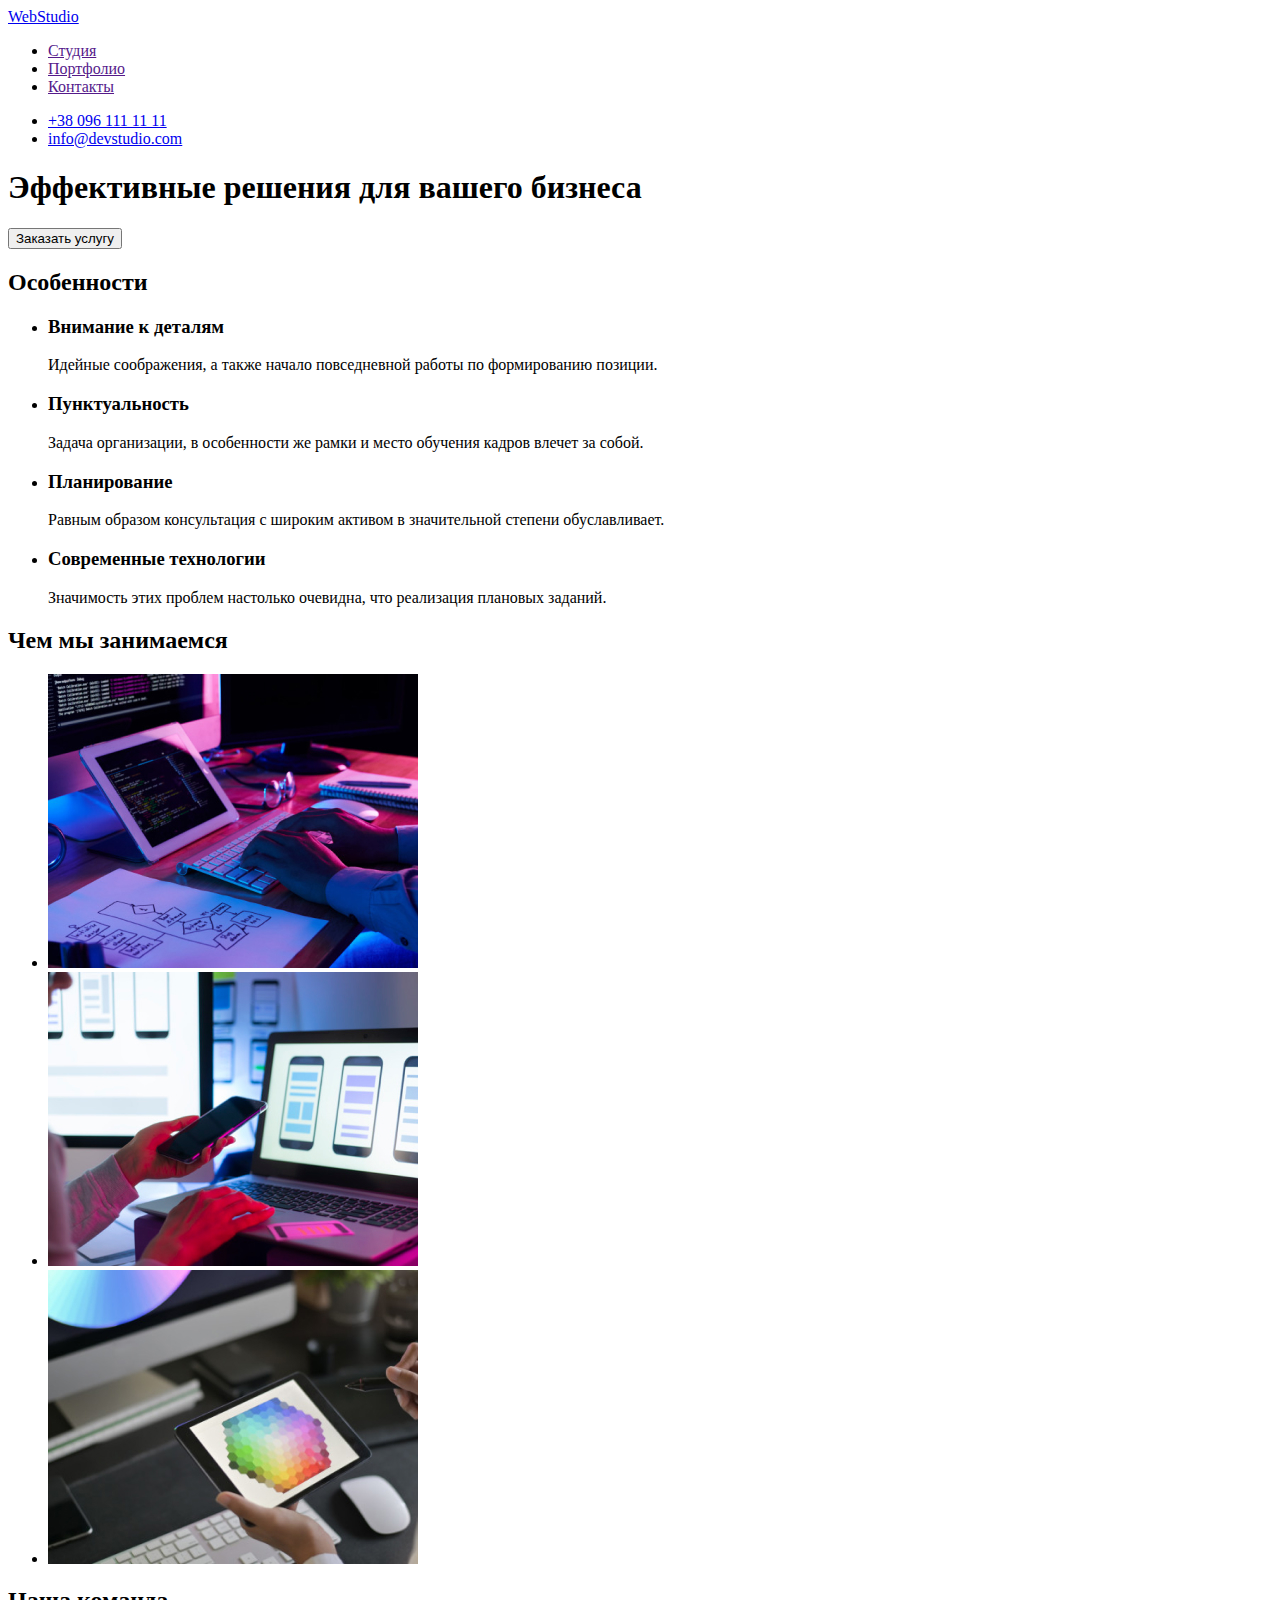
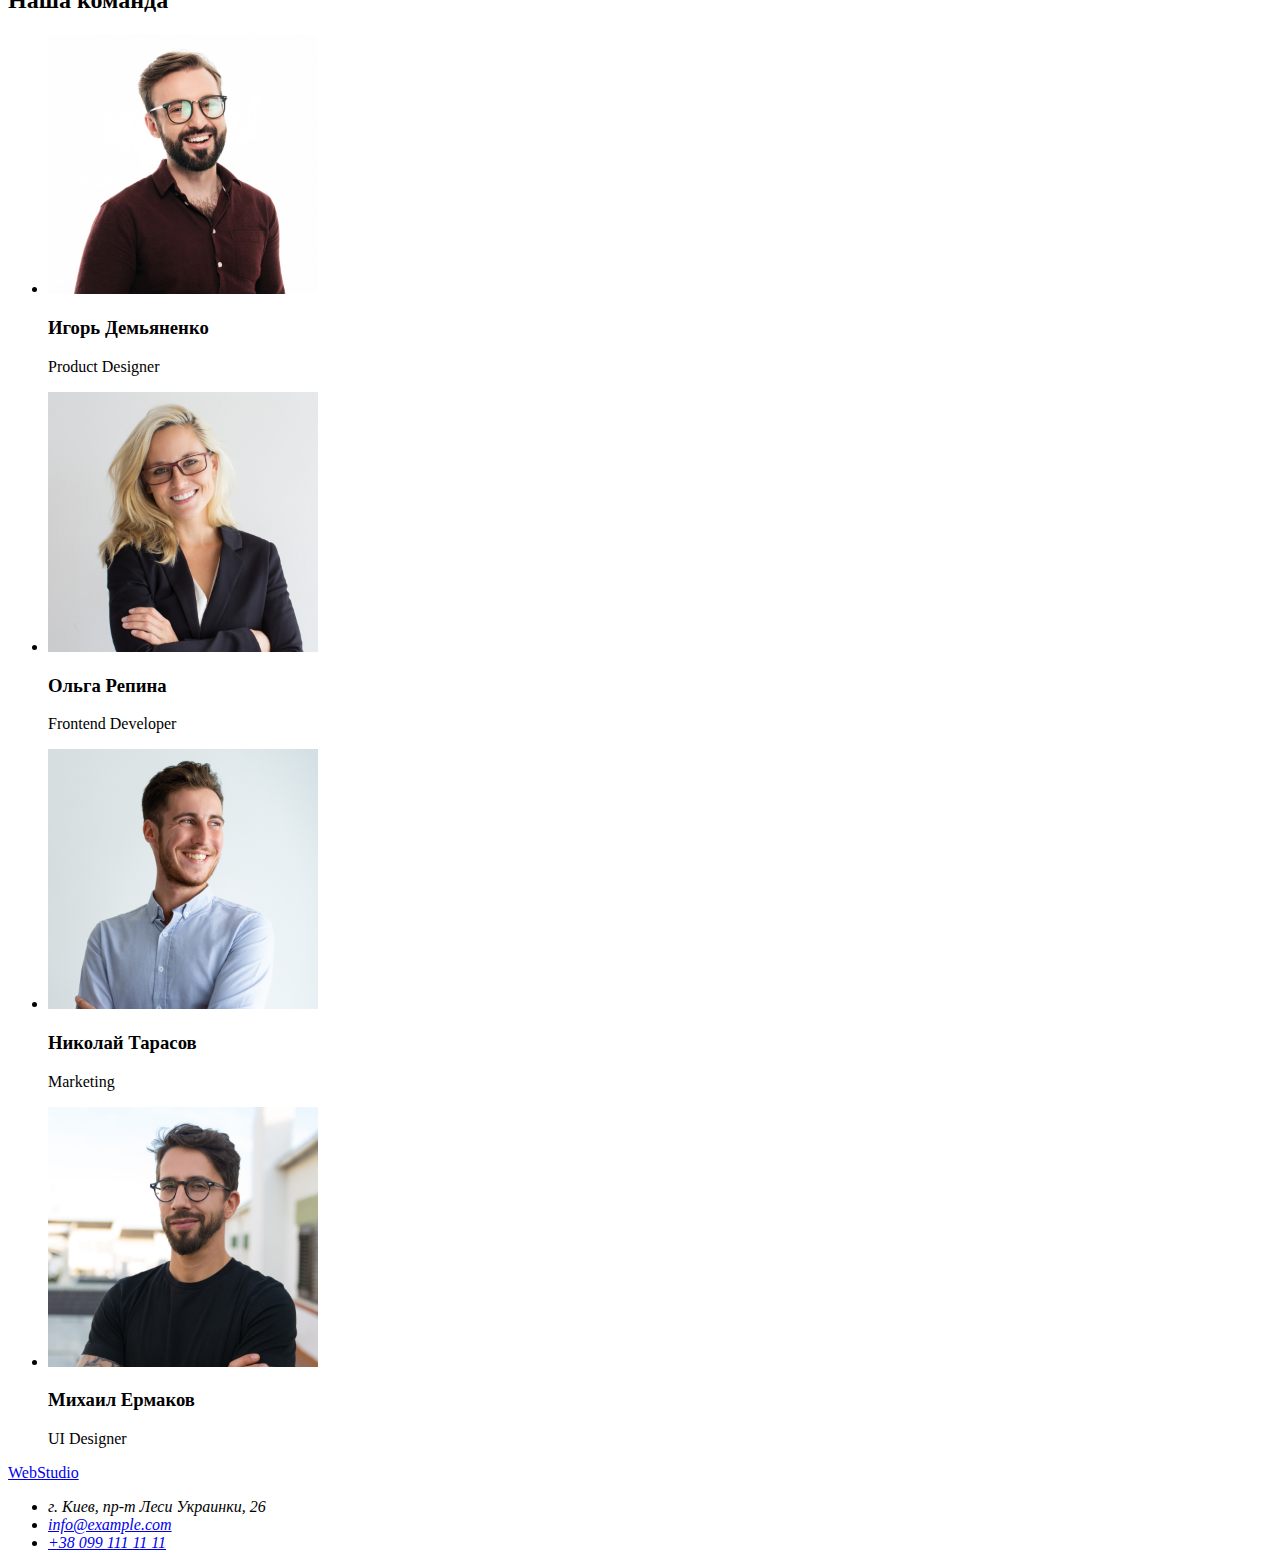
==== portfolio.html @ 48cd3e59 "Начинает оформление цвета текста" ====
<!DOCTYPE html>
<html lang="ru">
  <head>
    <meta charset="UTF-8" />
    <meta http-equiv="X-UA-Compatible" content="IE=edge" />
    <meta name="viewport" content="width=device-width, initial-scale=1.0" />
    <title>Document</title>
  </head>
  <body>
    <!--Шапка-->
    <header>
      <nav>
        <a href="./index.html"> WebStudio </a>
        <ul>
          <li><a href="">Студия</a></li>
          <li><a href="">Портфолио</a></li>
          <li><a href="">Контакты</a></li>
        </ul>
      </nav>
      <ul>
        <li><a href="tel:+380961111111">+38 096 111 11 11</a></li>
        <li><a href="mailto:info@devstudio.com">info@devstudio.com</a></li>
      </ul>
    </header>
    <!--Основной контент-->
    <main>
      <!--Раздел с кнопкой-->
      <section>
        <h1>Эффективные решения для вашего бизнеса</h1>
        <button>Заказать услугу</button>
      </section>
      <!--Особенности-->
      <section>
        <h2>Особенности</h2>
        <ul>
          <li>
            <h3>Внимание к деталям</h3>
            <p>Идейные соображения, а также начало повседневной работы по формированию позиции.</p>
          </li>
          <li>
            <h3>Пунктуальность</h3>
            <p>
              Задача организации, в особенности же рамки и место обучения кадров влечет за собой.
            </p>
          </li>
          <li>
            <h3>Планирование</h3>
            <p>
              Равным образом консультация с широким активом в значительной степени обуславливает.
            </p>
          </li>
          <li>
            <h3>Современные технологии</h3>
            <p>Значимость этих проблем настолько очевидна, что реализация плановых заданий.</p>
          </li>
        </ul>
      </section>
      <!--Чем мы занимаемся-->
      <section>
        <h2>Чем мы занимаемся</h2>
        <ul>
          <li><img src="./images/img.jpg" alt="верстка" width="370" /></li>
          <li><img src="./images/img1.jpg" alt="тестированние" width="370" /></li>
          <li><img src="./images/img2.jpg" alt="оформление" width="370" /></li>
        </ul>
      </section>
      <!--Наша команда-->
      <section>
        <h2>Наша команда</h2>
        <ul>
          <!--1й член команды-->
          <li>
            <img src="./images/photo.jpg" alt="фото-Игоря" width="270" />
            <h3>Игорь Демьяненко</h3>
            <p>Product Designer</p>
          </li>
          <!--2й член команды-->
          <li>
            <img src="./images/photo1.jpg" alt="фото-Ольги" width="270" />
            <h3>Ольга Репина</h3>
            <p>Frontend Developer</p>
          </li>
          <!--3й член команды-->
          <li>
            <img src="./images/photo2.jpg" alt="фото-Николая" width="270" />
            <h3>Николай Тарасов</h3>
            <p>Marketing</p>
          </li>
          <!--4й член команды-->
          <li>
            <img src="./images/photo3.jpg" alt="фото-Михаила" width="270" />
            <h3>Михаил Ермаков</h3>
            <p>UI Designer</p>
          </li>
        </ul>
      </section>
    </main>
    <!--Футтер-->
    <footer>
      <a href="./index.html">WebStudio</a>
      <address>
        <ul>
          <li>г. Киев, пр-т Леси Украинки, 26</li>
          <li><a href="mailto:info@example.com">info@example.com</a></li>
          <li><a href="tel:+380991111111">+38 099 111 11 11</a></li>
        </ul>
      </address>
    </footer>
  </body>
</html>
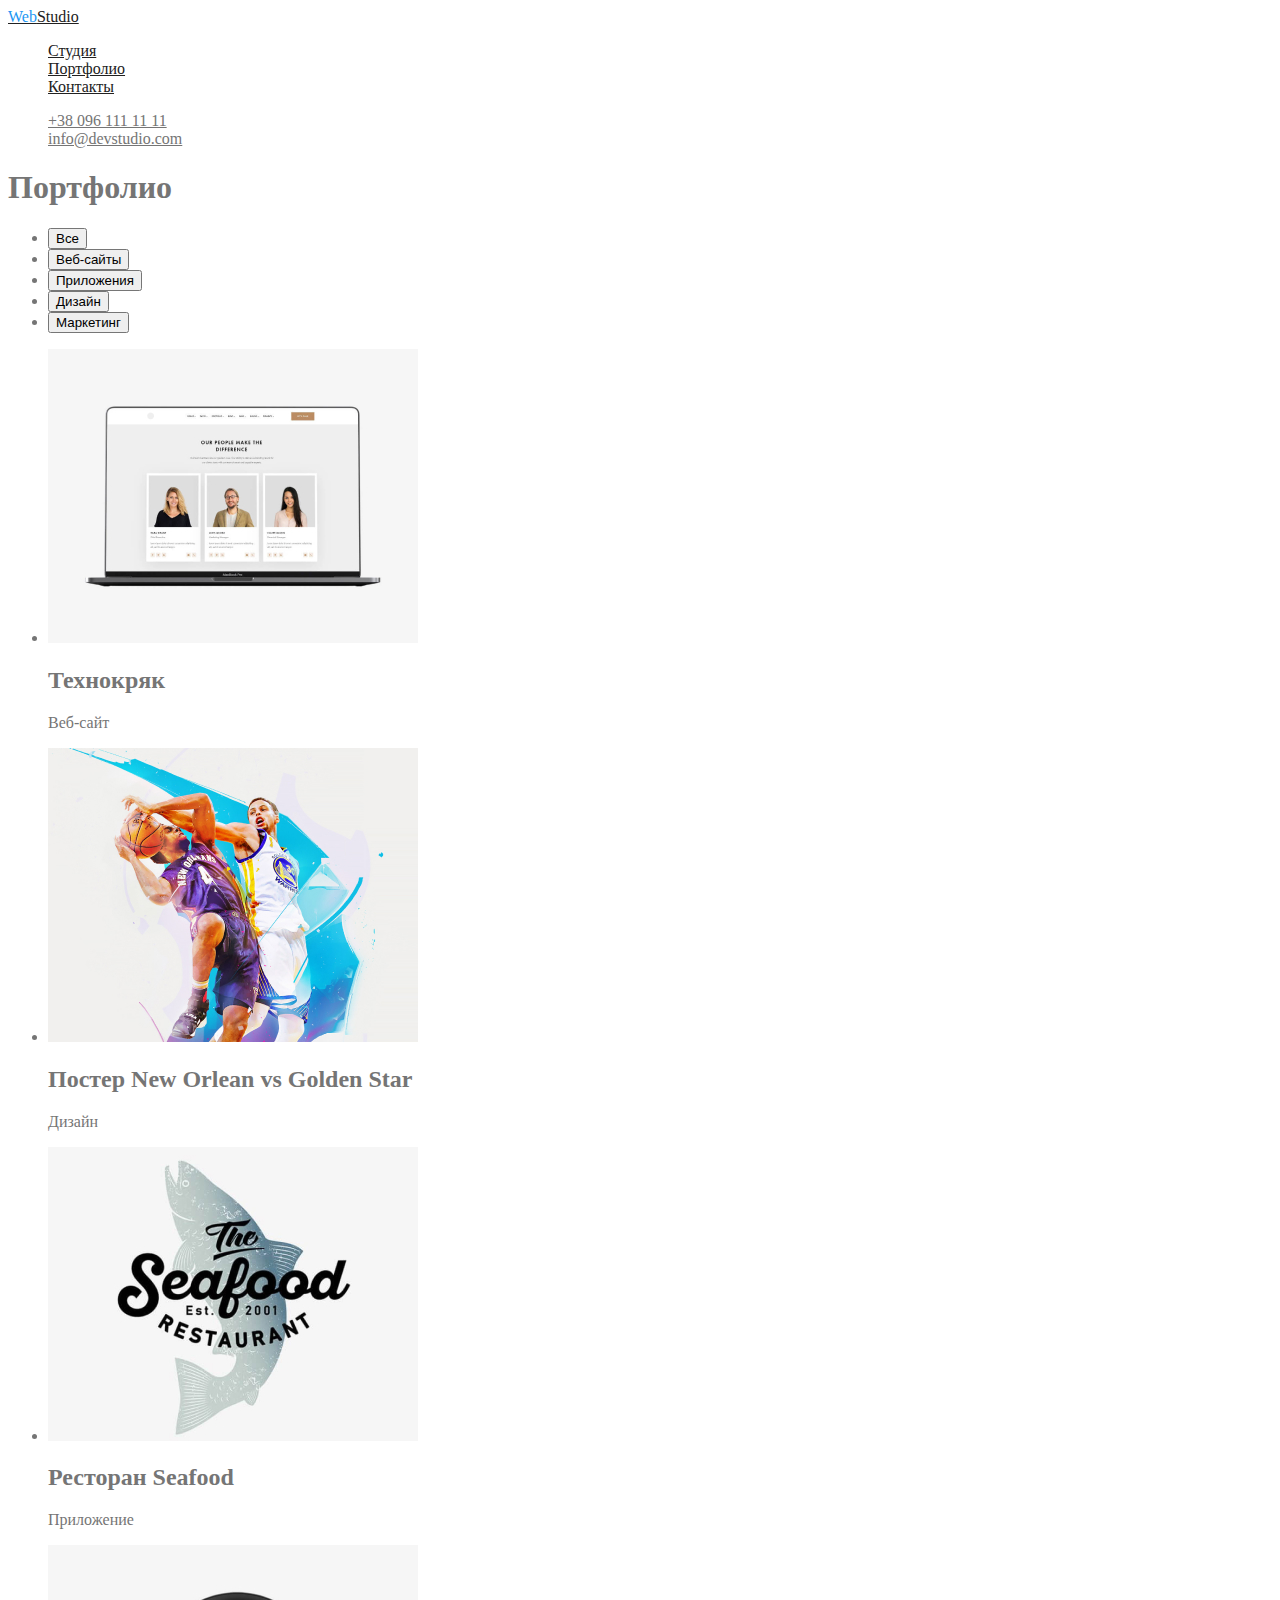
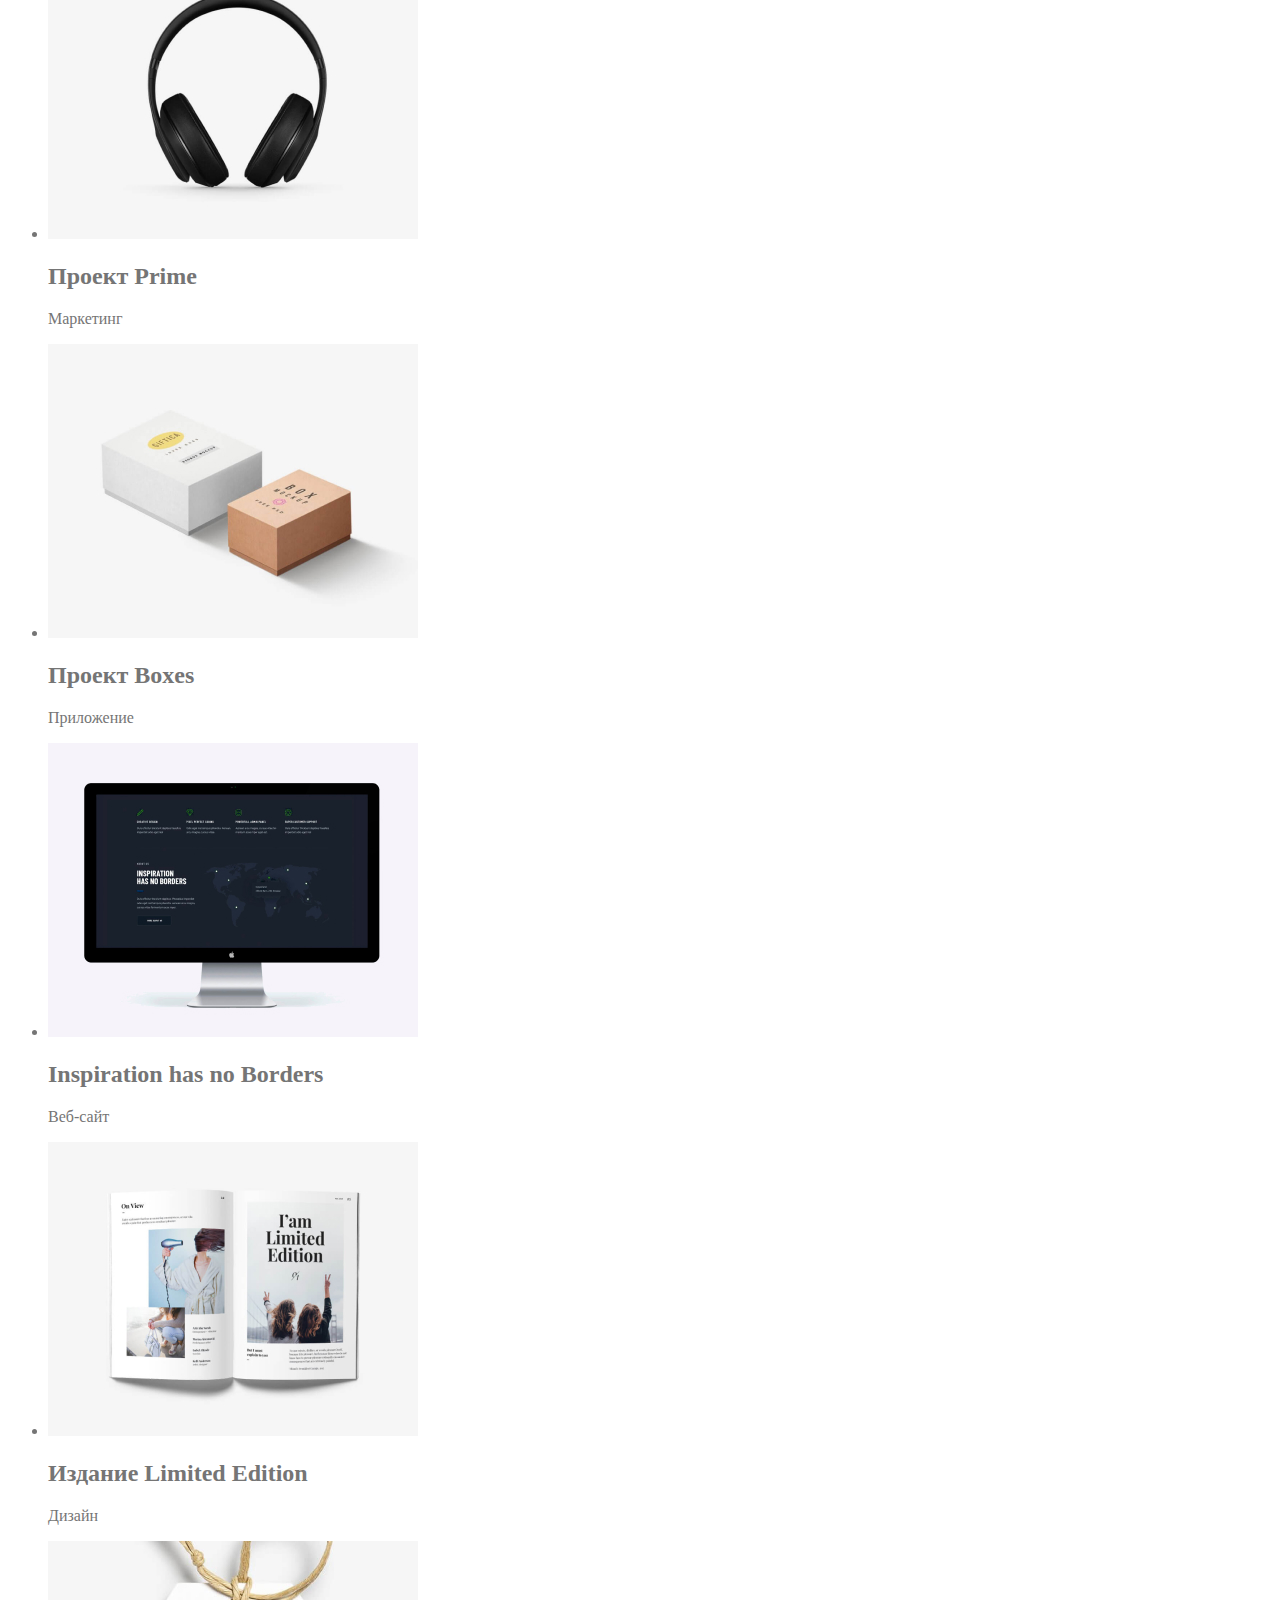
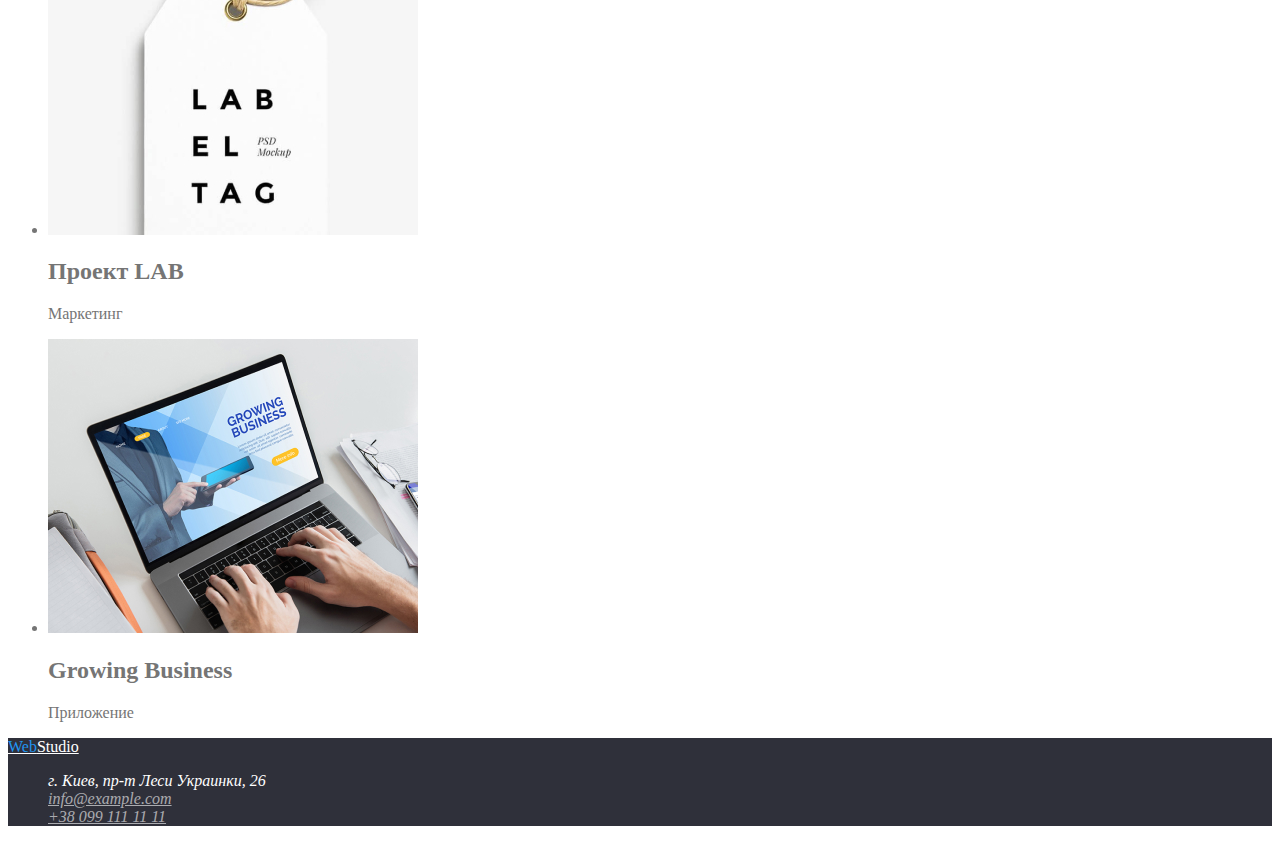
==== commit 8e2f65a9: "Заканчивает верстку портфолио" ====
--- a/portfolio.html
+++ b/portfolio.html
@@ -5,104 +5,103 @@
     <meta http-equiv="X-UA-Compatible" content="IE=edge" />
     <meta name="viewport" content="width=device-width, initial-scale=1.0" />
     <title>Document</title>
+    <link rel="stylesheet" href="./css/styles.css" />
   </head>
   <body>
-    <!--Шапка-->
+    <!--Шапка сайта-->
     <header>
       <nav>
-        <a href="./index.html"> WebStudio </a>
-        <ul>
-          <li><a href="">Студия</a></li>
-          <li><a href="">Портфолио</a></li>
-          <li><a href="">Контакты</a></li>
+        <a href="./index.html" class="logo"> <span class="fp-logo"> Web</span>Studio </a>
+        <ul class="site-nav list">
+          <li><a href="./index.html" class="link">Студия</a></li>
+          <li><a href="./portfolio.html" class="link">Портфолио</a></li>
+          <li><a href="" class="link">Контакты</a></li>
         </ul>
       </nav>
-      <ul>
-        <li><a href="tel:+380961111111">+38 096 111 11 11</a></li>
-        <li><a href="mailto:info@devstudio.com">info@devstudio.com</a></li>
+      <ul class="contacts list">
+        <li><a href="tel:+380961111111" class="link">+38 096 111 11 11</a></li>
+        <li><a href="mailto:info@devstudio.com" class="link">info@devstudio.com</a></li>
       </ul>
     </header>
-    <!--Основной контент-->
+    <!--Section-->
     <main>
-      <!--Раздел с кнопкой-->
       <section>
-        <h1>Эффективные решения для вашего бизнеса</h1>
-        <button>Заказать услугу</button>
-      </section>
-      <!--Особенности-->
-      <section>
-        <h2>Особенности</h2>
+        <h1>Портфолио</h1>
+        <!-- Filters -->
         <ul>
+          <li><button>Все</button></li>
+          <li><button>Веб-сайты</button></li>
+          <li><button>Приложения</button></li>
+          <li><button>Дизайн</button></li>
+          <li><button>Маркетинг</button></li>
+        </ul>
+        <!-- Projects -->
+        <ul>
+          <!-- 1 project -->
           <li>
-            <h3>Внимание к деталям</h3>
-            <p>Идейные соображения, а также начало повседневной работы по формированию позиции.</p>
+            <img src="./images/project1.jpg" alt="" width="370" />
+            <h2>Технокряк</h2>
+            <p>Веб-сайт</p>
           </li>
+          <!-- 2project -->
           <li>
-            <h3>Пунктуальность</h3>
-            <p>
-              Задача организации, в особенности же рамки и место обучения кадров влечет за собой.
-            </p>
+            <img src="./images/project2.jpg" alt="" width="370" />
+            <h2>Постер New Orlean vs Golden Star</h2>
+            <p>Дизайн</p>
           </li>
+          <!-- 3project -->
           <li>
-            <h3>Планирование</h3>
-            <p>
-              Равным образом консультация с широким активом в значительной степени обуславливает.
-            </p>
+            <img src="./images/project3.jpg" alt="" width="370" />
+            <h2>Ресторан Seafood</h2>
+            <p>Приложение</p>
           </li>
+          <!-- 4project -->
           <li>
-            <h3>Современные технологии</h3>
-            <p>Значимость этих проблем настолько очевидна, что реализация плановых заданий.</p>
+            <img src="./images/project4.jpg" alt="" width="370" />
+            <h2>Проект Prime</h2>
+            <p>Маркетинг</p>
           </li>
-        </ul>
-      </section>
-      <!--Чем мы занимаемся-->
-      <section>
-        <h2>Чем мы занимаемся</h2>
-        <ul>
-          <li><img src="./images/img.jpg" alt="верстка" width="370" /></li>
-          <li><img src="./images/img1.jpg" alt="тестированние" width="370" /></li>
-          <li><img src="./images/img2.jpg" alt="оформление" width="370" /></li>
-        </ul>
-      </section>
-      <!--Наша команда-->
-      <section>
-        <h2>Наша команда</h2>
-        <ul>
-          <!--1й член команды-->
+          <!-- 5project -->
           <li>
-            <img src="./images/photo.jpg" alt="фото-Игоря" width="270" />
-            <h3>Игорь Демьяненко</h3>
-            <p>Product Designer</p>
+            <img src="./images/project5.jpg" alt="" width="370" />
+            <h2>Проект Boxes</h2>
+            <p>Приложение</p>
           </li>
-          <!--2й член команды-->
+          <!-- 6project -->
           <li>
-            <img src="./images/photo1.jpg" alt="фото-Ольги" width="270" />
-            <h3>Ольга Репина</h3>
-            <p>Frontend Developer</p>
+            <img src="./images/project6.jpg" alt="" width="370" />
+            <h2>Inspiration has no Borders</h2>
+            <p>Веб-сайт</p>
           </li>
-          <!--3й член команды-->
+          <!-- 7project -->
           <li>
-            <img src="./images/photo2.jpg" alt="фото-Николая" width="270" />
-            <h3>Николай Тарасов</h3>
-            <p>Marketing</p>
+            <img src="./images/project7.jpg" alt="" width="370" />
+            <h2>Издание Limited Edition</h2>
+            <p>Дизайн</p>
           </li>
-          <!--4й член команды-->
+          <!-- 8project -->
           <li>
-            <img src="./images/photo3.jpg" alt="фото-Михаила" width="270" />
-            <h3>Михаил Ермаков</h3>
-            <p>UI Designer</p>
+            <img src="./images/project8.jpg" alt="" width="370" />
+            <h2>Проект LAB</h2>
+            <p>Маркетинг</p>
+          </li>
+          <!-- 9project -->
+          <li>
+            <img src="./images/project9.jpg" alt="" width="370" />
+            <h2>Growing Business</h2>
+            <p>Приложение</p>
           </li>
         </ul>
       </section>
     </main>
     <!--Футтер-->
-    <footer>
-      <a href="./index.html">WebStudio</a>
+    <footer class="footer-section">
+      <a href="./index.html" class="logo-footer"> <span class="fp-logo">Web</span>Studio</a>
       <address>
-        <ul>
-          <li>г. Киев, пр-т Леси Украинки, 26</li>
-          <li><a href="mailto:info@example.com">info@example.com</a></li>
-          <li><a href="tel:+380991111111">+38 099 111 11 11</a></li>
+        <ul class="footer-contacts list">
+          <li class="address">г. Киев, пр-т Леси Украинки, 26</li>
+          <li><a href="mailto:info@example.com" class="link">info@example.com</a></li>
+          <li><a href="tel:+380991111111" class="link">+38 099 111 11 11</a></li>
         </ul>
       </address>
     </footer>
--- a/css/styles.css
+++ b/css/styles.css
@@ -0,0 +1,115 @@
+/* цвет фона #ffffff */
+/* основной цвет текста #757575 */
+/* вторчний чвет текста #212121 */
+/* акцент #2196F3 */
+/* вторичный цвет фона #2F303A */
+/* цвет фона секции Команда #F5F4FA */
+/* цвет ссылок в футтере rgba(255, 255, 255, 0.6); */
+
+:root {
+  --primary-text-color: #757575;
+  --title-text-color: #212121;
+  --accent-color: #2196f3;
+  --footer-link-color: rgba(255, 255, 255, 0.6);
+  --primary-bgc: #ffffff;
+  --secondary-bgc: #2f303a;
+  --team-bgc: #f5f4fa;
+}
+
+body {
+  background-color: var(--primary-bgc);
+  color: var(--primary-text-color);
+}
+
+.list {
+  list-style: none;
+}
+
+/* Site logo */
+.logo {
+  color: var(--title-text-color);
+}
+.logo:hover,
+.logo:focus {
+  color: var(--accent-color);
+}
+.fp-logo {
+  color: var(--accent-color);
+}
+
+/* Site navigation */
+.site-nav .link {
+  color: var(--title-text-color);
+}
+.site-nav .link:hover,
+.site-nav .link:focus {
+  color: var(--accent-color);
+}
+
+/* Contacts */
+.contacts .link {
+  color: var(--primary-text-color);
+}
+.contacts .link:hover,
+.contacts .link:focus {
+  color: var(--accent-color);
+}
+
+/* Section */
+
+.section-title {
+  color: var(--title-text-color);
+}
+
+/* Hero section */
+
+.hero {
+  background-color: var(--secondary-bgc);
+}
+.hero-title {
+  color: var(--primary-bgc);
+}
+.hero-button {
+  color: var(--primary-bgc);
+  background-color: var(--accent-color);
+}
+
+/* Features */
+.feature-list .title {
+  color: var(--title-text-color);
+}
+
+/* Worck */
+
+/* Team */
+.team-section {
+  background-color: var(--team-bgc);
+}
+.team-name {
+  color: var(--title-text-color);
+}
+.member {
+  background-color: var(--primary-bgc);
+}
+
+/* Footer */
+.footer-section {
+  background-color: var(--secondary-bgc);
+}
+.logo-footer {
+  color: var(--primary-bgc);
+}
+.logo-footer:focus,
+.logo-footer:hover {
+  color: var(--accent-color);
+}
+.address {
+  color: var(--primary-bgc);
+}
+.footer-contacts .link {
+  color: var(--footer-link-color);
+}
+.footer-contacts .link:hover,
+.footer-contacts .link:focus {
+  color: var(--accent-color);
+}
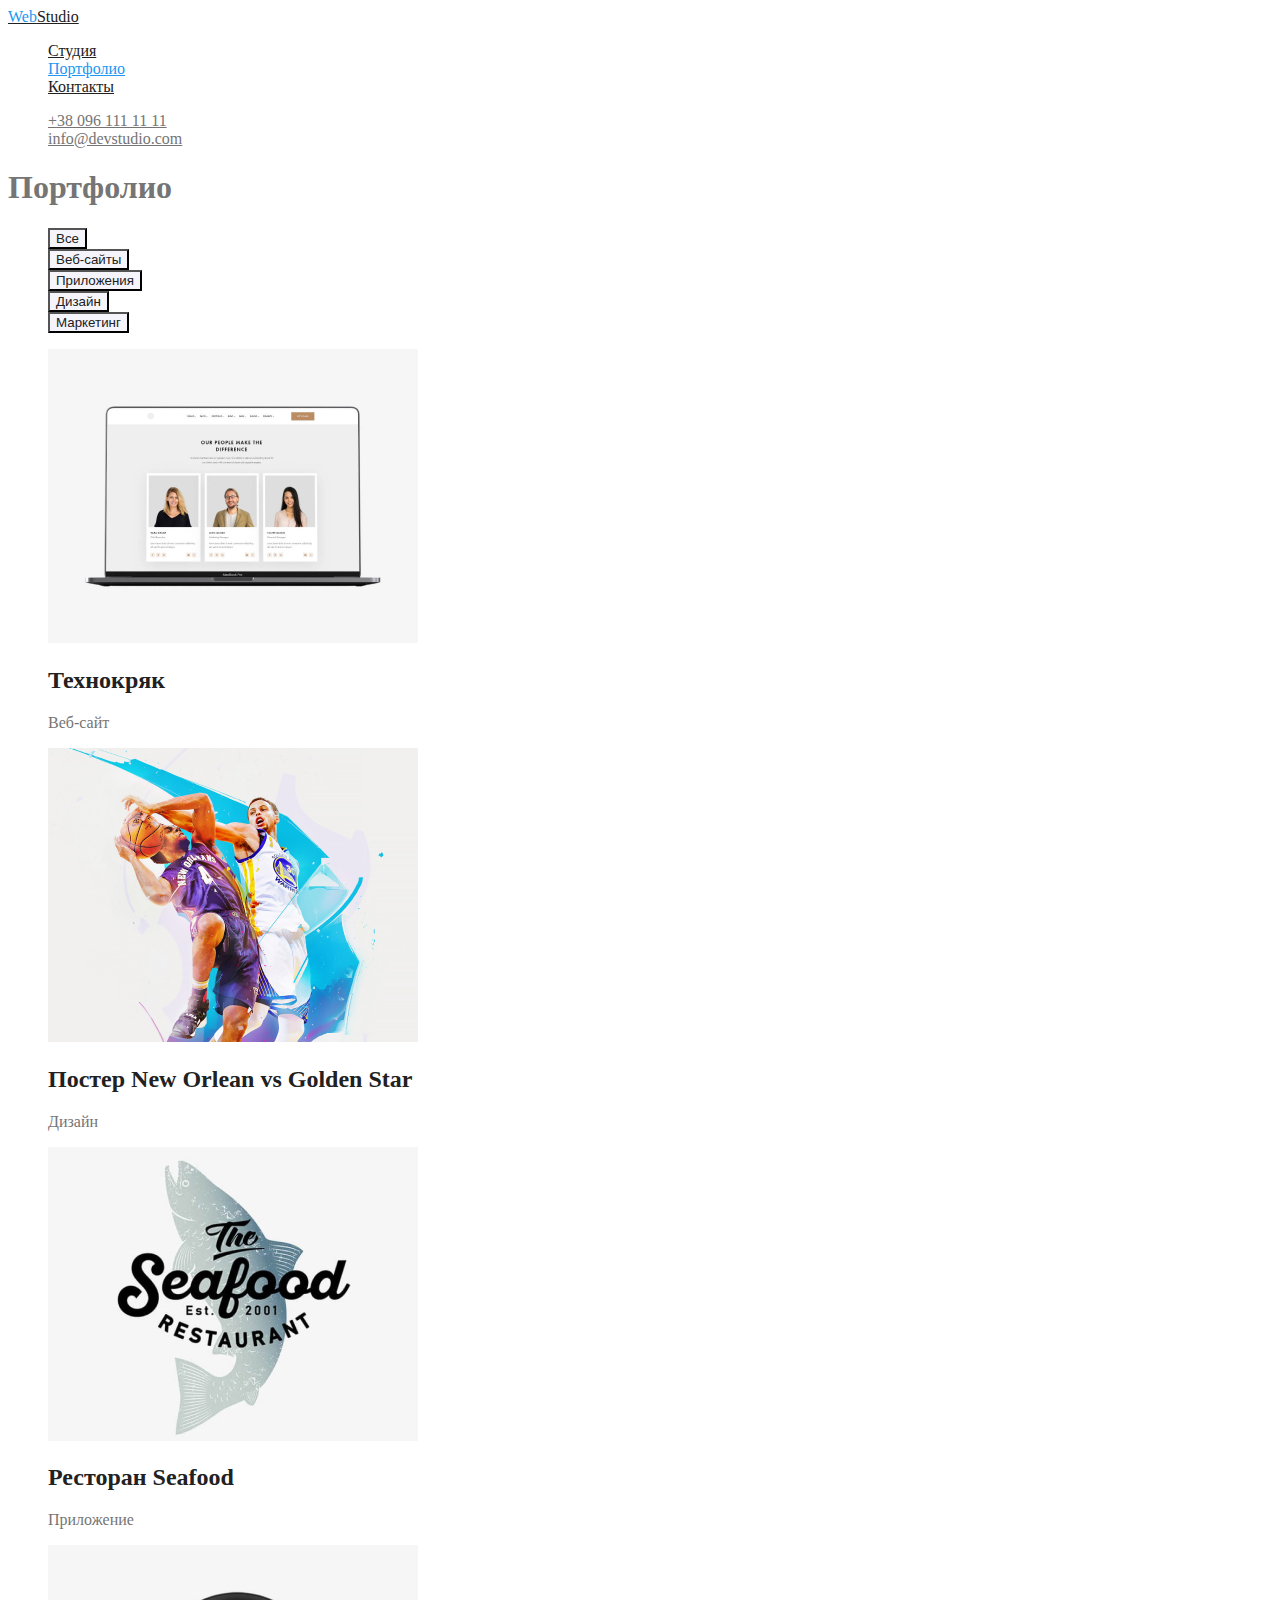
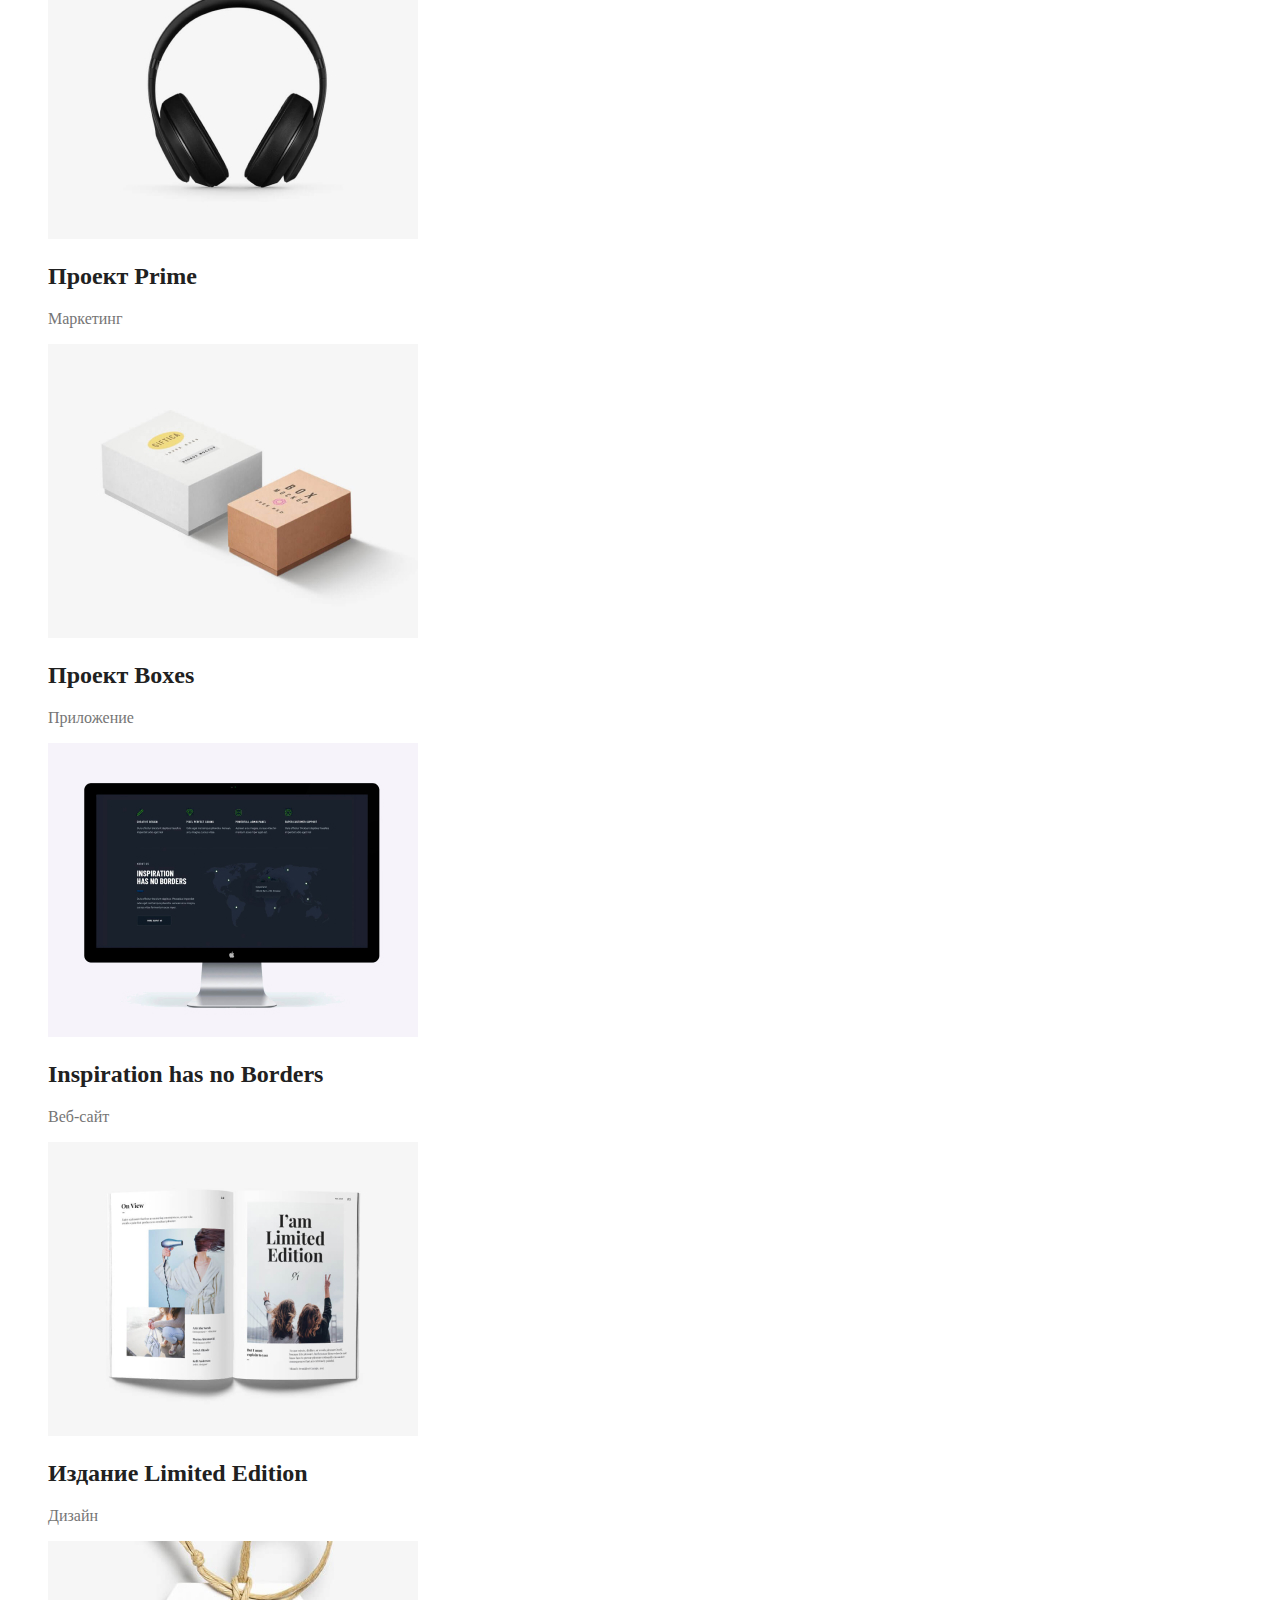
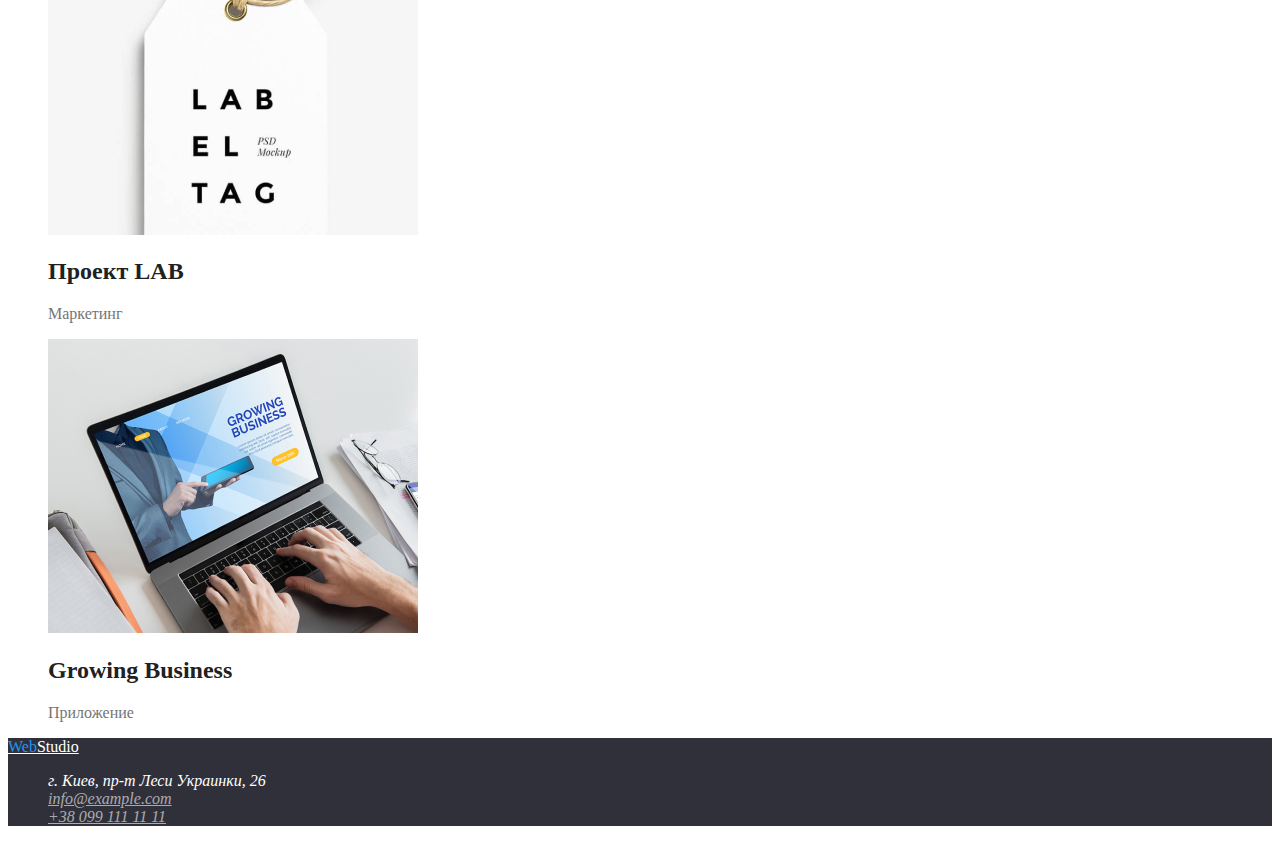
==== commit 38eb2f87: "Заканчивает верстку и оформление цветов Портфолио" ====
--- a/portfolio.html
+++ b/portfolio.html
@@ -14,7 +14,7 @@
         <a href="./index.html" class="logo"> <span class="fp-logo"> Web</span>Studio </a>
         <ul class="site-nav list">
           <li><a href="./index.html" class="link">Студия</a></li>
-          <li><a href="./portfolio.html" class="link">Портфолио</a></li>
+          <li><a href="./portfolio.html" class="link cureent">Портфолио</a></li>
           <li><a href="" class="link">Контакты</a></li>
         </ul>
       </nav>
@@ -28,67 +28,67 @@
       <section>
         <h1>Портфолио</h1>
         <!-- Filters -->
-        <ul>
-          <li><button>Все</button></li>
-          <li><button>Веб-сайты</button></li>
-          <li><button>Приложения</button></li>
-          <li><button>Дизайн</button></li>
-          <li><button>Маркетинг</button></li>
+        <ul class="filters list">
+          <li><button class="button">Все</button></li>
+          <li><button class="button">Веб-сайты</button></li>
+          <li><button class="button">Приложения</button></li>
+          <li><button class="button">Дизайн</button></li>
+          <li><button class="button">Маркетинг</button></li>
         </ul>
         <!-- Projects -->
-        <ul>
+        <ul class="projects list">
           <!-- 1 project -->
           <li>
             <img src="./images/project1.jpg" alt="" width="370" />
-            <h2>Технокряк</h2>
+            <h2 class="project-name">Технокряк</h2>
             <p>Веб-сайт</p>
           </li>
           <!-- 2project -->
           <li>
             <img src="./images/project2.jpg" alt="" width="370" />
-            <h2>Постер New Orlean vs Golden Star</h2>
+            <h2 class="project-name">Постер New Orlean vs Golden Star</h2>
             <p>Дизайн</p>
           </li>
           <!-- 3project -->
           <li>
             <img src="./images/project3.jpg" alt="" width="370" />
-            <h2>Ресторан Seafood</h2>
+            <h2 class="project-name">Ресторан Seafood</h2>
             <p>Приложение</p>
           </li>
           <!-- 4project -->
           <li>
             <img src="./images/project4.jpg" alt="" width="370" />
-            <h2>Проект Prime</h2>
+            <h2 class="project-name">Проект Prime</h2>
             <p>Маркетинг</p>
           </li>
           <!-- 5project -->
           <li>
             <img src="./images/project5.jpg" alt="" width="370" />
-            <h2>Проект Boxes</h2>
+            <h2 class="project-name">Проект Boxes</h2>
             <p>Приложение</p>
           </li>
           <!-- 6project -->
           <li>
             <img src="./images/project6.jpg" alt="" width="370" />
-            <h2>Inspiration has no Borders</h2>
+            <h2 class="project-name">Inspiration has no Borders</h2>
             <p>Веб-сайт</p>
           </li>
           <!-- 7project -->
           <li>
             <img src="./images/project7.jpg" alt="" width="370" />
-            <h2>Издание Limited Edition</h2>
+            <h2 class="project-name">Издание Limited Edition</h2>
             <p>Дизайн</p>
           </li>
           <!-- 8project -->
           <li>
             <img src="./images/project8.jpg" alt="" width="370" />
-            <h2>Проект LAB</h2>
+            <h2 class="project-name">Проект LAB</h2>
             <p>Маркетинг</p>
           </li>
           <!-- 9project -->
           <li>
             <img src="./images/project9.jpg" alt="" width="370" />
-            <h2>Growing Business</h2>
+            <h2 class="project-name">Growing Business</h2>
             <p>Приложение</p>
           </li>
         </ul>
--- a/css/styles.css
+++ b/css/styles.css
@@ -5,6 +5,7 @@
 /* вторичный цвет фона #2F303A */
 /* цвет фона секции Команда #F5F4FA */
 /* цвет ссылок в футтере rgba(255, 255, 255, 0.6); */
+/* цвет фильтров #F5F4FA */
 
 :root {
   --primary-text-color: #757575;
@@ -14,6 +15,7 @@
   --primary-bgc: #ffffff;
   --secondary-bgc: #2f303a;
   --team-bgc: #f5f4fa;
+  --filters-color: #f5f4fa;
 }
 
 body {
@@ -43,6 +45,9 @@
 }
 .site-nav .link:hover,
 .site-nav .link:focus {
+  color: var(--accent-color);
+}
+.site-nav .link.cureent {
   color: var(--accent-color);
 }
 
@@ -113,3 +118,23 @@
 .footer-contacts .link:focus {
   color: var(--accent-color);
 }
+
+/* Оформление страницы portfolio.html */
+
+/* Filters */
+
+.filters .button {
+  background-color: var(--filters-color);
+  color: var(--title-text-color);
+}
+.filters .button:focus,
+.filters .button:hover {
+  background-color: var(--accent-color);
+  color: var(--primary-bgc);
+}
+
+/* Projects */
+
+.project-name {
+  color: var(--title-text-color);
+}
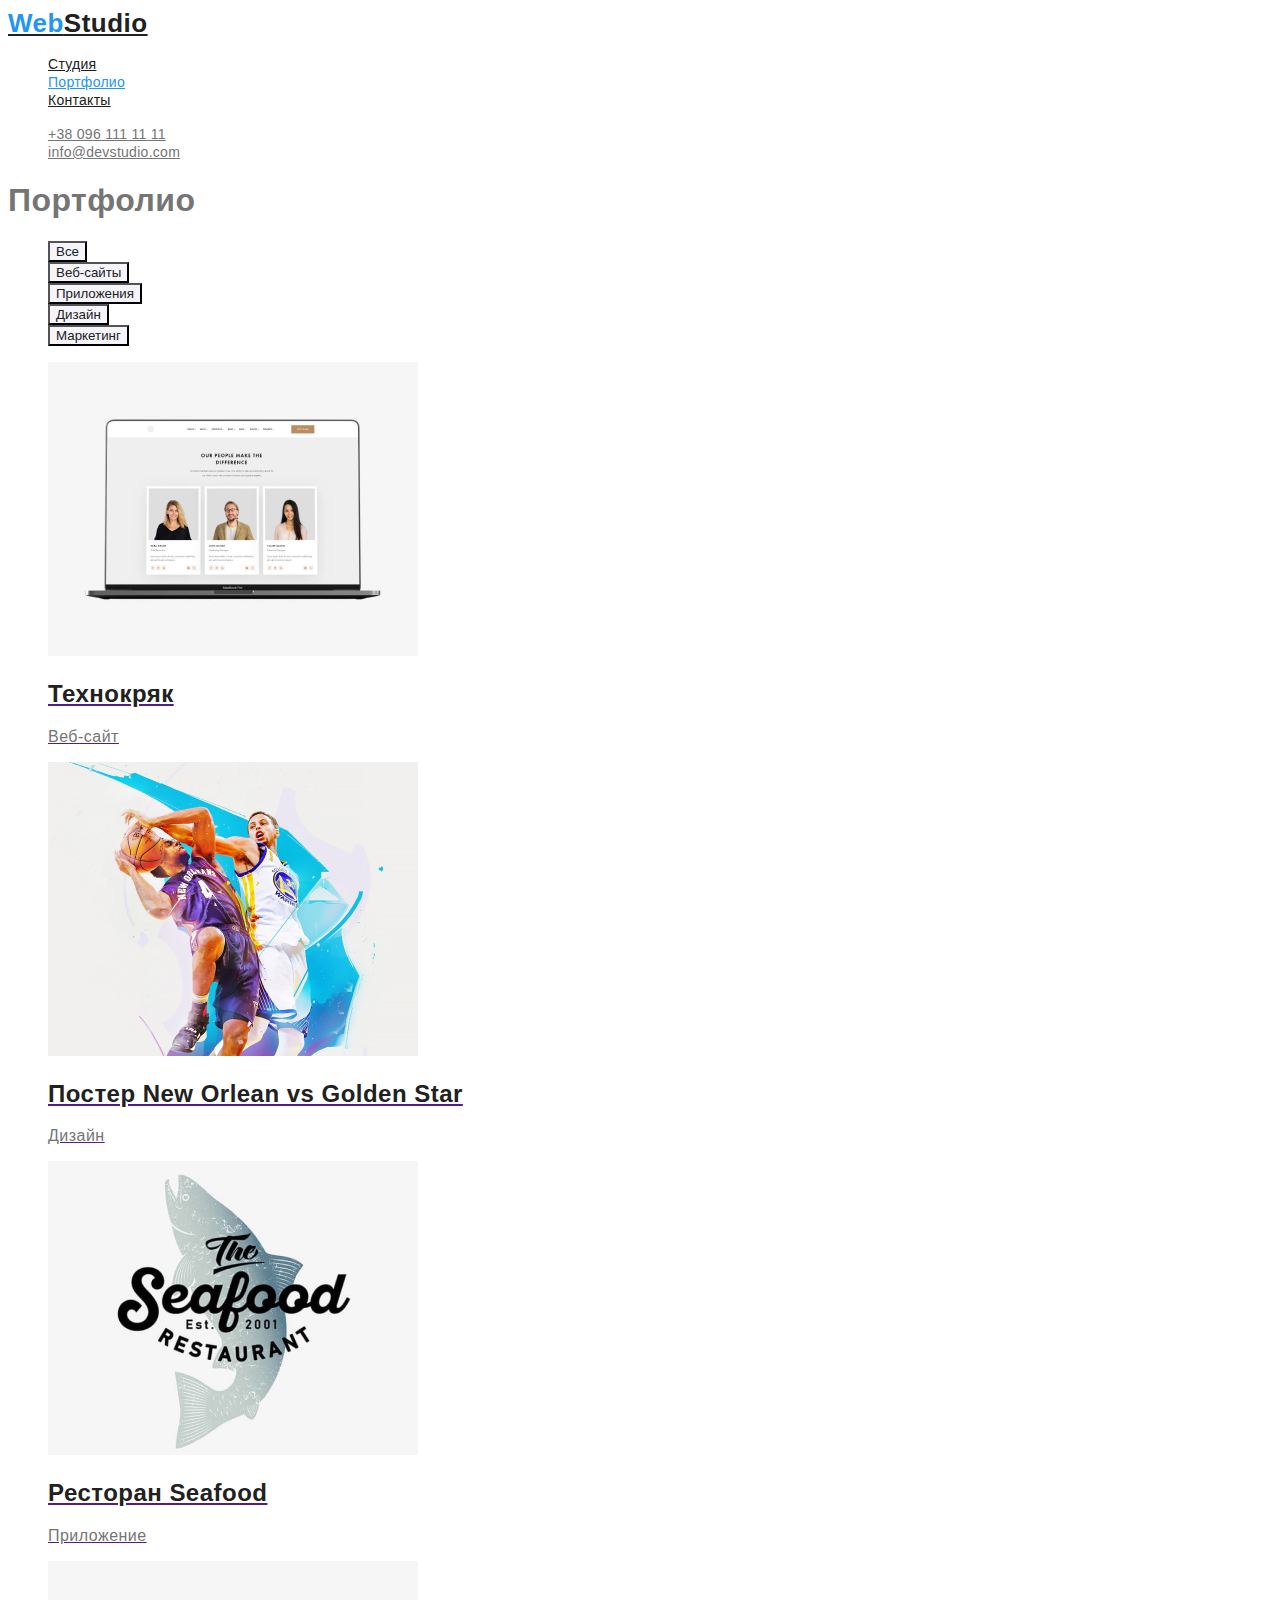
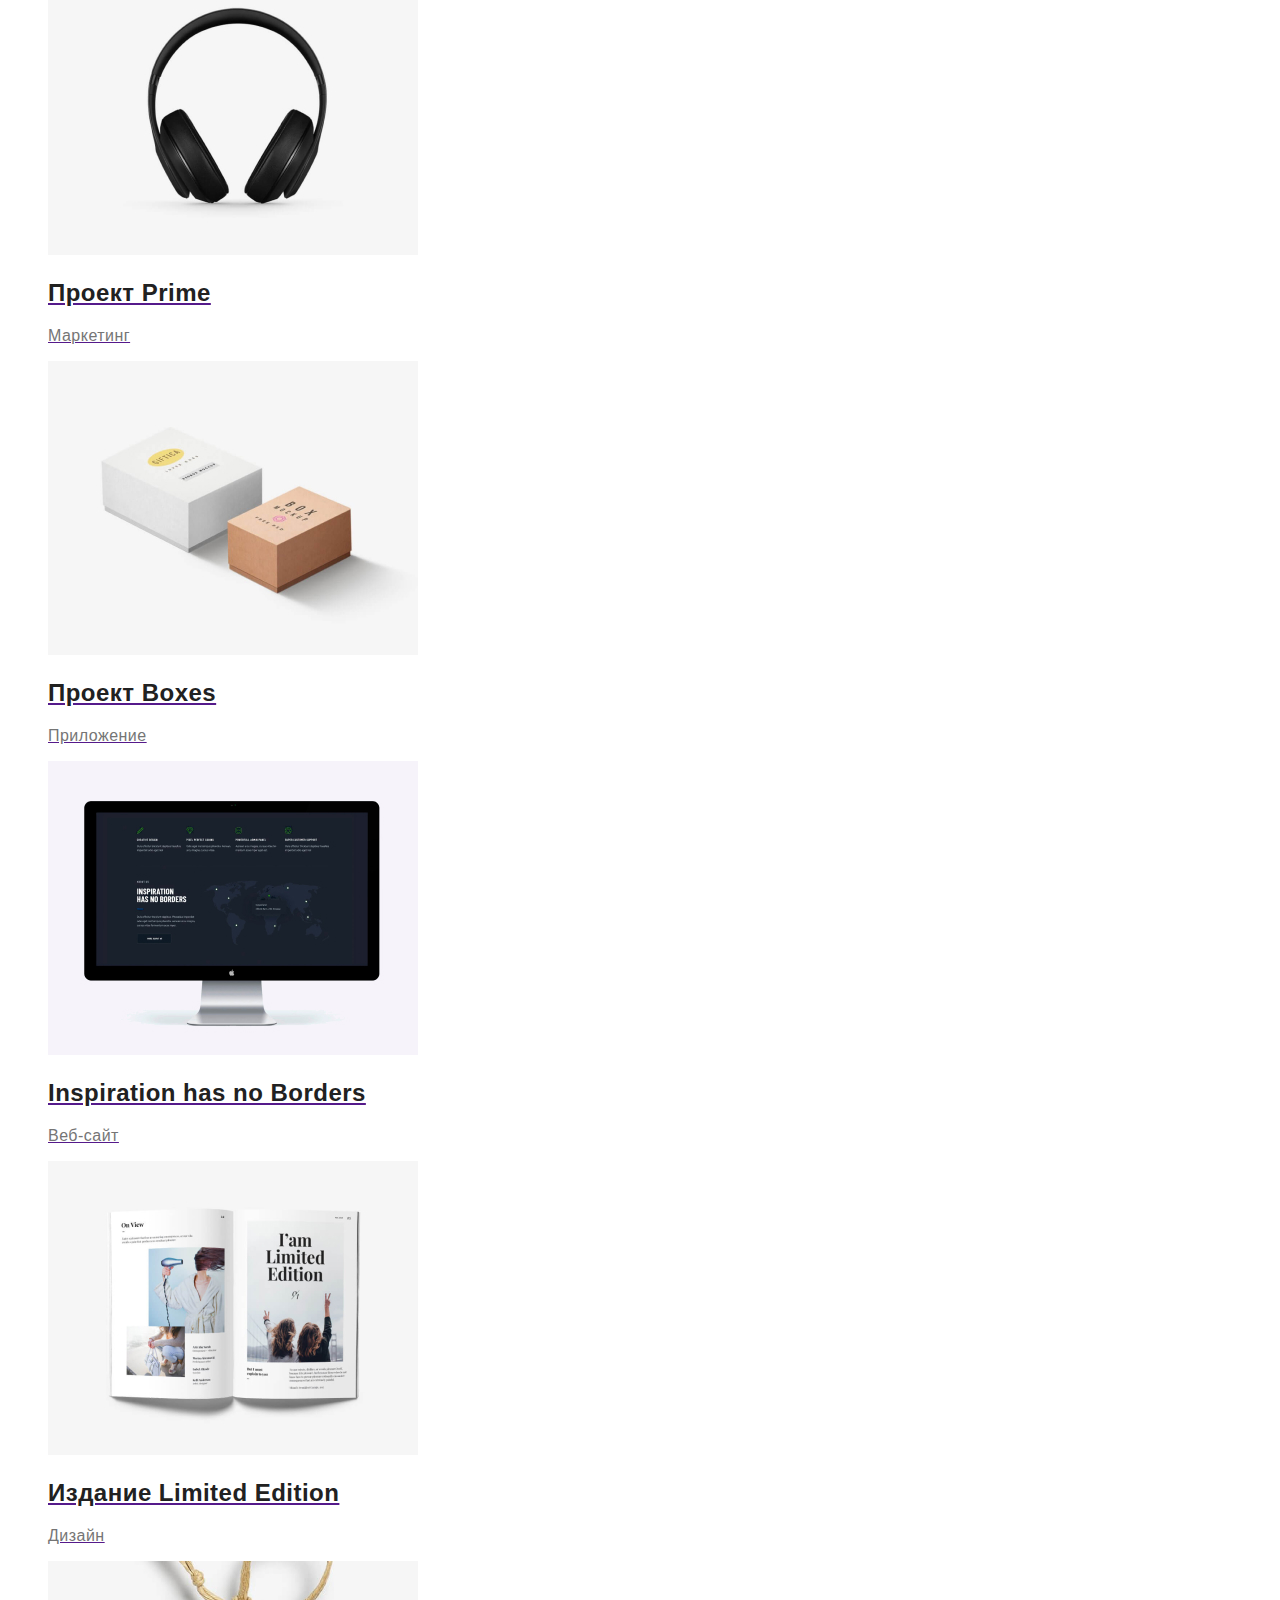
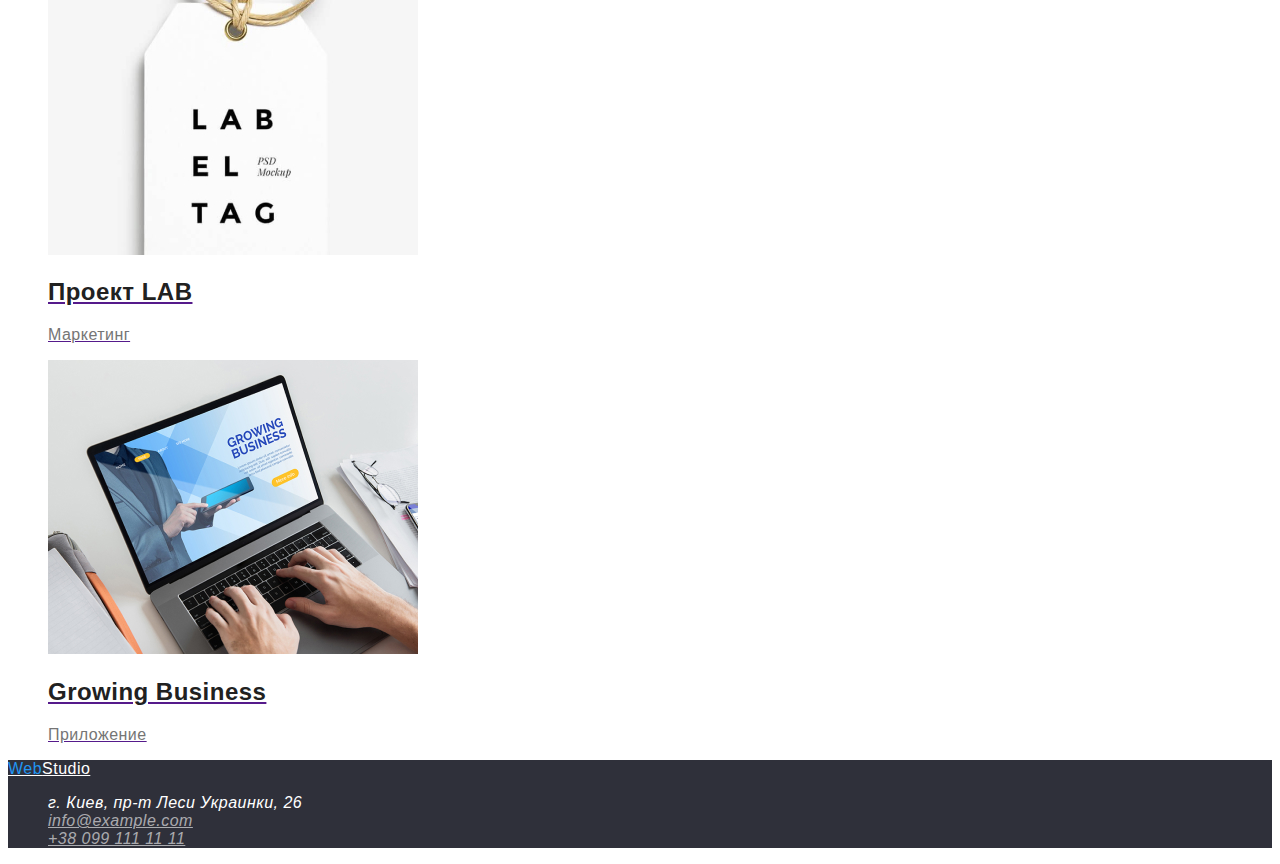
==== commit 6c474eba: "Заканчивает оформление Section title" ====
--- a/portfolio.html
+++ b/portfolio.html
@@ -29,67 +29,85 @@
         <h1>Портфолио</h1>
         <!-- Filters -->
         <ul class="filters list">
-          <li><button class="button">Все</button></li>
-          <li><button class="button">Веб-сайты</button></li>
-          <li><button class="button">Приложения</button></li>
-          <li><button class="button">Дизайн</button></li>
-          <li><button class="button">Маркетинг</button></li>
+          <li><button type="button" class="button">Все</button></li>
+          <li><button type="button" class="button">Веб-сайты</button></li>
+          <li><button type="button" class="button">Приложения</button></li>
+          <li><button type="button" class="button">Дизайн</button></li>
+          <li><button type="button" class="button">Маркетинг</button></li>
         </ul>
         <!-- Projects -->
         <ul class="projects list">
           <!-- 1 project -->
           <li>
-            <img src="./images/project1.jpg" alt="" width="370" />
-            <h2 class="project-name">Технокряк</h2>
-            <p>Веб-сайт</p>
+            <a href=""
+              ><img src="./images/project1.jpg" alt="Ноутбук" width="370" />
+              <h2 class="project-name">Технокряк</h2>
+              <p class="project">Веб-сайт</p></a
+            >
           </li>
           <!-- 2project -->
           <li>
-            <img src="./images/project2.jpg" alt="" width="370" />
-            <h2 class="project-name">Постер New Orlean vs Golden Star</h2>
-            <p>Дизайн</p>
+            <a href=""
+              ><img src="./images/project2.jpg" alt="Баскетболисты" width="370" />
+              <h2 class="project-name">Постер New Orlean vs Golden Star</h2>
+              <p class="project">Дизайн</p></a
+            >
           </li>
           <!-- 3project -->
           <li>
-            <img src="./images/project3.jpg" alt="" width="370" />
-            <h2 class="project-name">Ресторан Seafood</h2>
-            <p>Приложение</p>
+            <a href=""
+              ><img src="./images/project3.jpg" alt="Логотип" width="370" />
+              <h2 class="project-name">Ресторан Seafood</h2>
+              <p class="project">Приложение</p></a
+            >
           </li>
           <!-- 4project -->
           <li>
-            <img src="./images/project4.jpg" alt="" width="370" />
-            <h2 class="project-name">Проект Prime</h2>
-            <p>Маркетинг</p>
+            <a href=""
+              ><img src="./images/project4.jpg" alt="Наушники" width="370" />
+              <h2 class="project-name">Проект Prime</h2>
+              <p class="project">Маркетинг</p></a
+            >
           </li>
           <!-- 5project -->
           <li>
-            <img src="./images/project5.jpg" alt="" width="370" />
-            <h2 class="project-name">Проект Boxes</h2>
-            <p>Приложение</p>
+            <a href=""
+              ><img src="./images/project5.jpg" alt="Коробки" width="370" />
+              <h2 class="project-name">Проект Boxes</h2>
+              <p class="project">Приложение</p></a
+            >
           </li>
           <!-- 6project -->
           <li>
-            <img src="./images/project6.jpg" alt="" width="370" />
-            <h2 class="project-name">Inspiration has no Borders</h2>
-            <p>Веб-сайт</p>
+            <a href=""
+              ><img src="./images/project6.jpg" alt="Монитор" width="370" />
+              <h2 class="project-name">Inspiration has no Borders</h2>
+              <p class="project">Веб-сайт</p></a
+            >
           </li>
           <!-- 7project -->
           <li>
-            <img src="./images/project7.jpg" alt="" width="370" />
-            <h2 class="project-name">Издание Limited Edition</h2>
-            <p>Дизайн</p>
+            <a href=""
+              ><img src="./images/project7.jpg" alt="Книга" width="370" />
+              <h2 class="project-name">Издание Limited Edition</h2>
+              <p class="project">Дизайн</p></a
+            >
           </li>
           <!-- 8project -->
           <li>
-            <img src="./images/project8.jpg" alt="" width="370" />
-            <h2 class="project-name">Проект LAB</h2>
-            <p>Маркетинг</p>
+            <a href=""
+              ><img src="./images/project8.jpg" alt="Лейбл" width="370" />
+              <h2 class="project-name">Проект LAB</h2>
+              <p class="project">Маркетинг</p></a
+            >
           </li>
           <!-- 9project -->
           <li>
-            <img src="./images/project9.jpg" alt="" width="370" />
-            <h2 class="project-name">Growing Business</h2>
-            <p>Приложение</p>
+            <a href=""
+              ><img src="./images/project9.jpg" alt="Работа на ноутбуке" width="370" />
+              <h2 class="project-name">Growing Business</h2>
+              <p class="project">Приложение</p></a
+            >
           </li>
         </ul>
       </section>
--- a/css/styles.css
+++ b/css/styles.css
@@ -21,6 +21,8 @@
 body {
   background-color: var(--primary-bgc);
   color: var(--primary-text-color);
+  font-family: Roboto, sans-serif;
+  letter-spacing: 0.03em;
 }
 
 .list {
@@ -30,6 +32,10 @@
 /* Site logo */
 .logo {
   color: var(--title-text-color);
+  font-family: Raleway, sans-serif;
+  font-weight: 700;
+  font-size: 26px;
+  line-height: 1.19;
 }
 .logo:hover,
 .logo:focus {
@@ -42,6 +48,10 @@
 /* Site navigation */
 .site-nav .link {
   color: var(--title-text-color);
+  font-weight: 500;
+  font-size: 14px;
+  line-height: 1.14;
+  letter-spacing: 0.02em;
 }
 .site-nav .link:hover,
 .site-nav .link:focus {
@@ -54,16 +64,14 @@
 /* Contacts */
 .contacts .link {
   color: var(--primary-text-color);
+  font-weight: 500;
+  font-size: 14px;
+  line-height: 1.14;
+  letter-spacing: 0.02em;
 }
 .contacts .link:hover,
 .contacts .link:focus {
   color: var(--accent-color);
-}
-
-/* Section */
-
-.section-title {
-  color: var(--title-text-color);
 }
 
 /* Hero section */
@@ -73,24 +81,57 @@
 }
 .hero-title {
   color: var(--primary-bgc);
+  font-weight: 900;
+  font-size: 44px;
+  line-height: 1.36;
+  text-align: center;
+  letter-spacing: 0.06em;
+  text-transform: uppercase;
 }
 .hero-button {
   color: var(--primary-bgc);
   background-color: var(--accent-color);
+  font-family: inherit;
+  font-weight: 700;
+  font-size: 16px;
+  line-height: 1.87;
+  display: flex;
+  align-items: center;
+  text-align: center;
+  letter-spacing: 0.06em;
+}
+.hero-button:hover,
+.hero-button:focus {
+  background-color: var(--primary-bgc);
+  color: var(--accent-color);
+}
+
+/* Section */
+.section-title {
+  color: var(--title-text-color);
+  font-weight: 700;
+  font-size: 36px;
+  line-height: 1.16;
+  text-align: center;
 }
 
 /* Features */
-.feature-list .title {
+.features .title {
   color: var(--title-text-color);
+  font-weight: 700;
+  font-size: 14px;
+  line-height: 1.14;
+  letter-spacing: 0.03em;
+  text-transform: uppercase;
 }
 
-/* Worck */
+/* Work */
 
 /* Team */
 .team-section {
   background-color: var(--team-bgc);
 }
-.team-name {
+.name {
   color: var(--title-text-color);
 }
 .member {
@@ -138,3 +179,6 @@
 .project-name {
   color: var(--title-text-color);
 }
+.project {
+  color: var(--primary-text-color);
+}
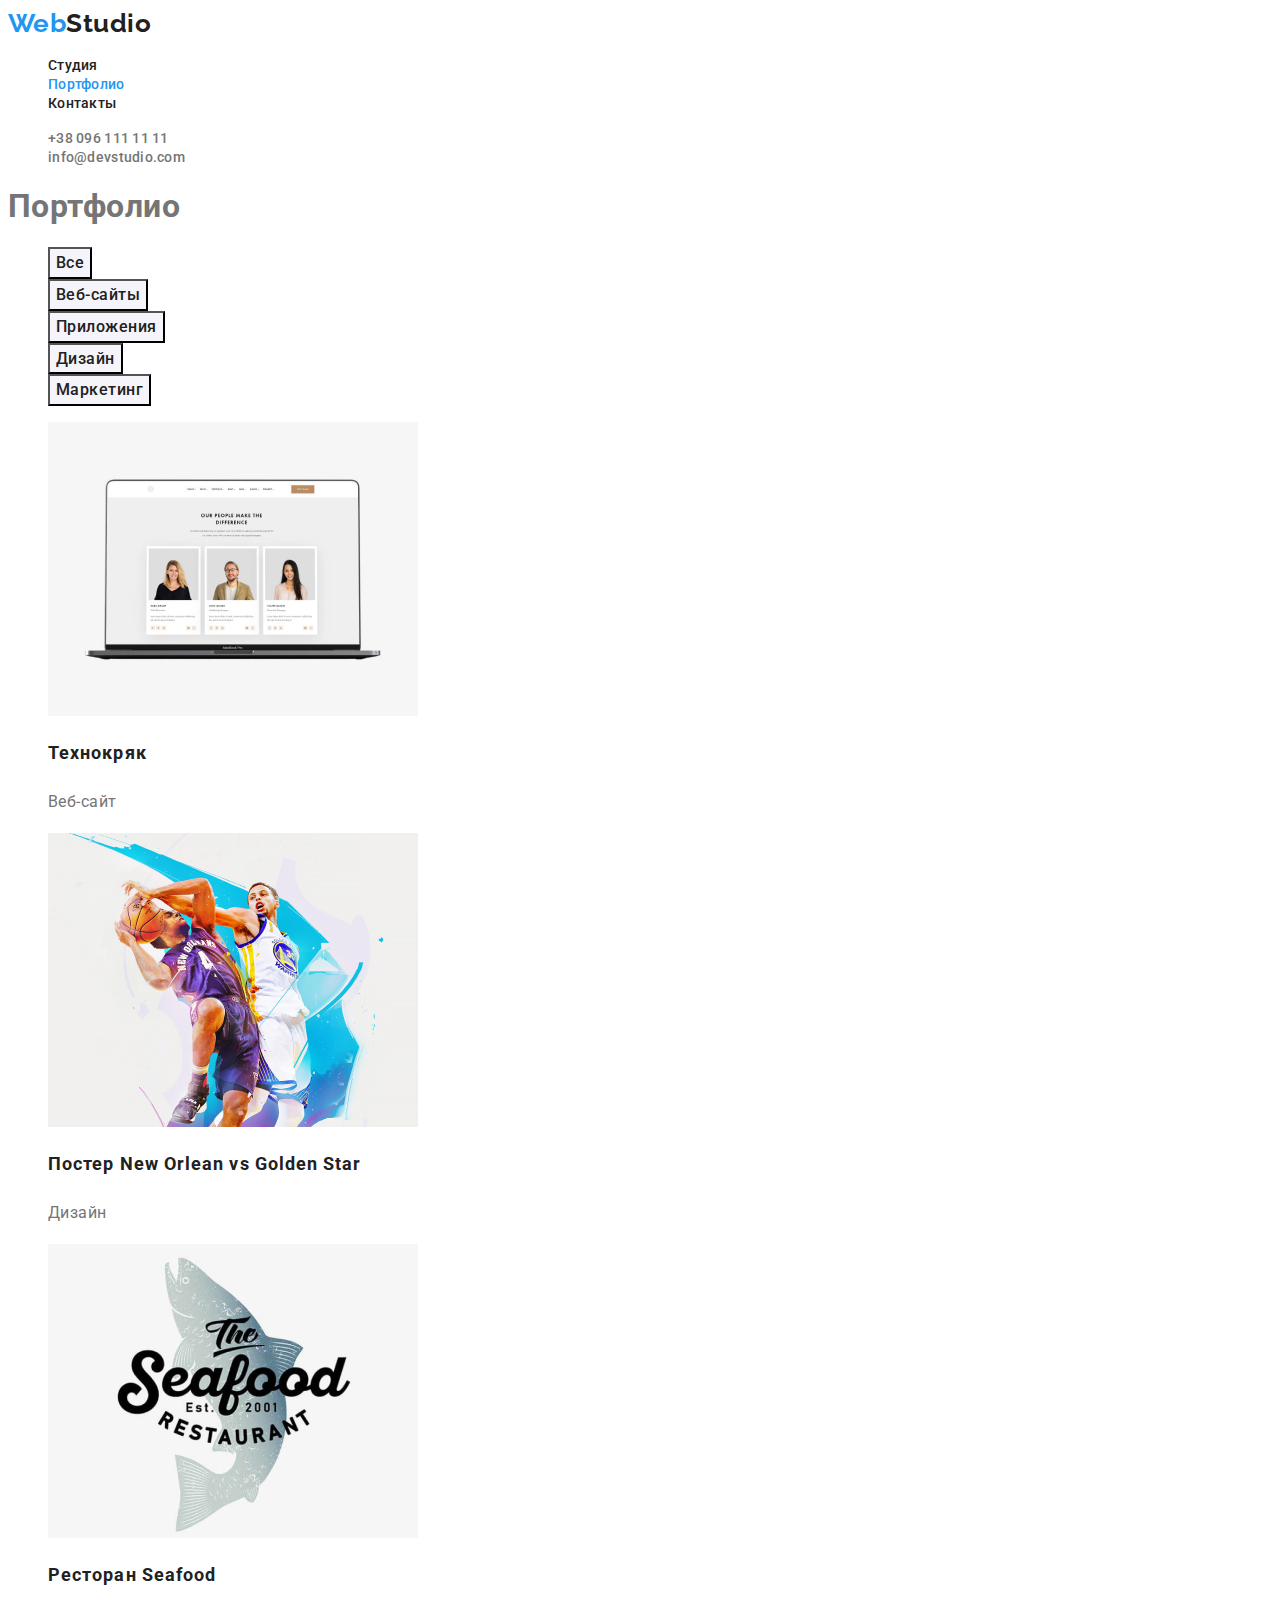
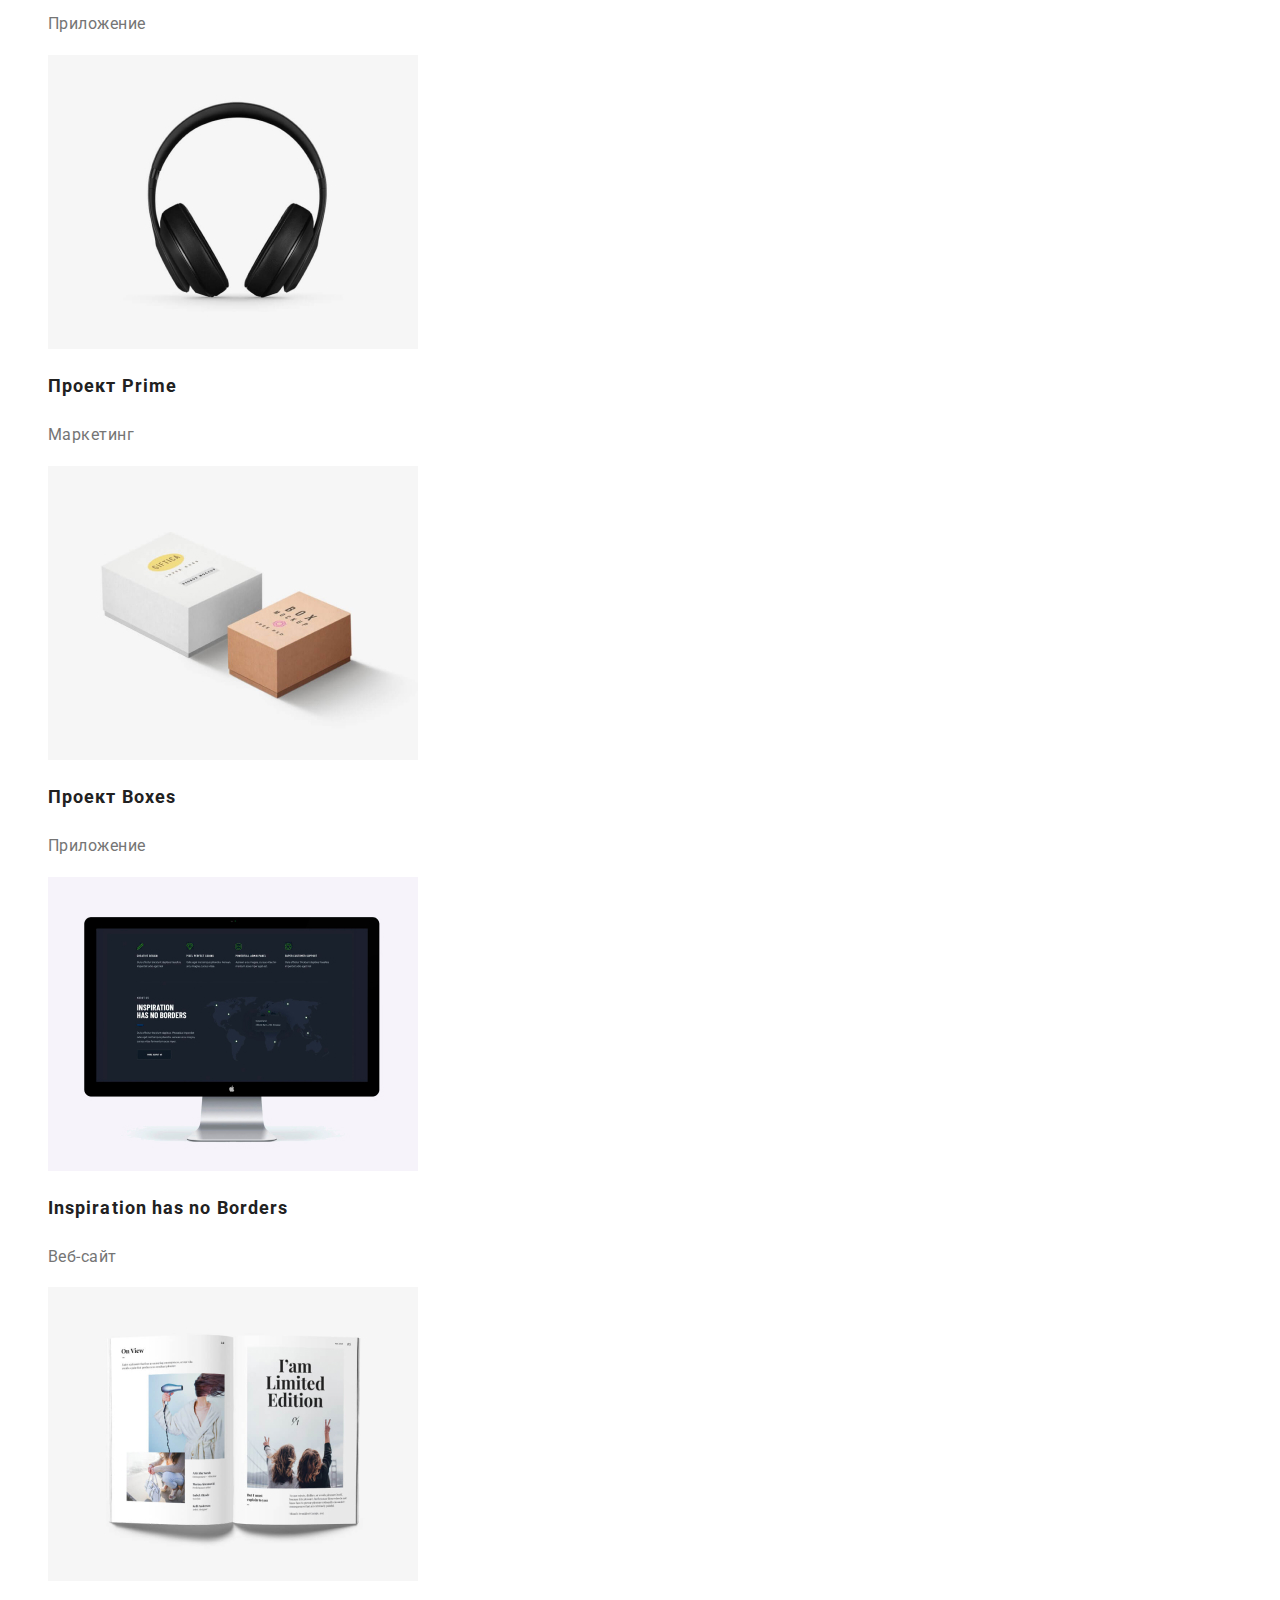
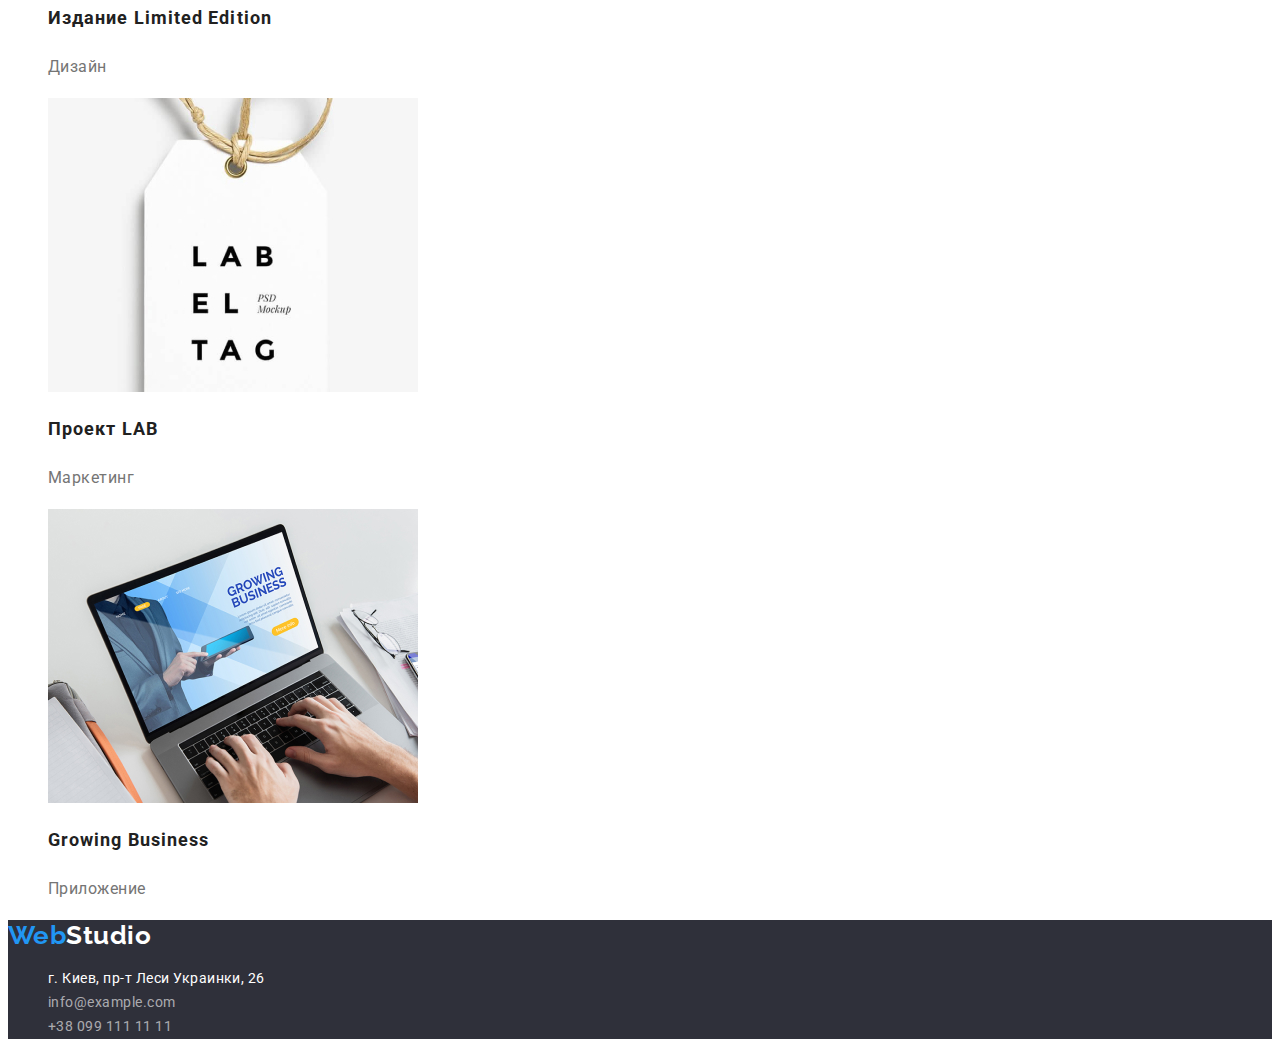
==== commit 5faa5de0: "Заканчивает оформление portfolio.html" ====
--- a/portfolio.html
+++ b/portfolio.html
@@ -5,6 +5,12 @@
     <meta http-equiv="X-UA-Compatible" content="IE=edge" />
     <meta name="viewport" content="width=device-width, initial-scale=1.0" />
     <title>Document</title>
+    <link rel="preconnect" href="https://fonts.googleapis.com" />
+    <link rel="preconnect" href="https://fonts.gstatic.com" crossorigin />
+    <link
+      href="https://fonts.googleapis.com/css2?family=Raleway:wght@700&family=Roboto:wght@400;500;700&display=swap"
+      rel="stylesheet"
+    />
     <link rel="stylesheet" href="./css/styles.css" />
   </head>
   <body>
--- a/css/styles.css
+++ b/css/styles.css
@@ -36,6 +36,7 @@
   font-weight: 700;
   font-size: 26px;
   line-height: 1.19;
+  text-decoration: none;
 }
 .logo:hover,
 .logo:focus {
@@ -52,6 +53,7 @@
   font-size: 14px;
   line-height: 1.14;
   letter-spacing: 0.02em;
+  text-decoration: none;
 }
 .site-nav .link:hover,
 .site-nav .link:focus {
@@ -68,6 +70,7 @@
   font-size: 14px;
   line-height: 1.14;
   letter-spacing: 0.02em;
+  text-decoration: none;
 }
 .contacts .link:hover,
 .contacts .link:focus {
@@ -107,6 +110,7 @@
 }
 
 /* Section */
+
 .section-title {
   color: var(--title-text-color);
   font-weight: 700;
@@ -121,8 +125,12 @@
   font-weight: 700;
   font-size: 14px;
   line-height: 1.14;
-  letter-spacing: 0.03em;
   text-transform: uppercase;
+}
+
+.text {
+  font-size: 14px;
+  line-height: 1.71;
 }
 
 /* Work */
@@ -131,11 +139,23 @@
 .team-section {
   background-color: var(--team-bgc);
 }
-.name {
-  color: var(--title-text-color);
-}
+
 .member {
   background-color: var(--primary-bgc);
+}
+
+.name {
+  color: var(--title-text-color);
+  font-weight: 500;
+  font-size: 16px;
+  line-height: 1.18;
+  text-align: center;
+}
+
+.position {
+  font-size: 16px;
+  line-height: 1.18;
+  text-align: center;
 }
 
 /* Footer */
@@ -144,6 +164,11 @@
 }
 .logo-footer {
   color: var(--primary-bgc);
+  font-family: Raleway, sans-serif;
+  font-weight: 700;
+  font-size: 26px;
+  line-height: 1.19;
+  text-decoration: none;
 }
 .logo-footer:focus,
 .logo-footer:hover {
@@ -151,9 +176,20 @@
 }
 .address {
   color: var(--primary-bgc);
+  font-family: Roboto;
+  font-style: normal;
+  font-weight: 400;
+  font-size: 14px;
+  line-height: 1.71;
 }
 .footer-contacts .link {
   color: var(--footer-link-color);
+  font-family: Roboto;
+  font-style: normal;
+  font-weight: 400;
+  font-size: 14px;
+  line-height: 1.71;
+  text-decoration: none;
 }
 .footer-contacts .link:hover,
 .footer-contacts .link:focus {
@@ -167,6 +203,12 @@
 .filters .button {
   background-color: var(--filters-color);
   color: var(--title-text-color);
+  font-family: inherit;
+  font-weight: 500;
+  font-size: 16px;
+  line-height: 1.62;
+  text-align: center;
+  letter-spacing: 0.03em;
 }
 .filters .button:focus,
 .filters .button:hover {
@@ -176,9 +218,20 @@
 
 /* Projects */
 
+.projects a {
+  text-decoration: none;
+}
+
 .project-name {
   color: var(--title-text-color);
+  font-style: normal;
+  font-weight: 700;
+  font-size: 18px;
+  line-height: 2;
+  letter-spacing: 0.06em;
 }
 .project {
   color: var(--primary-text-color);
-}
+  font-size: 16px;
+  line-height: 1.87;
+}
